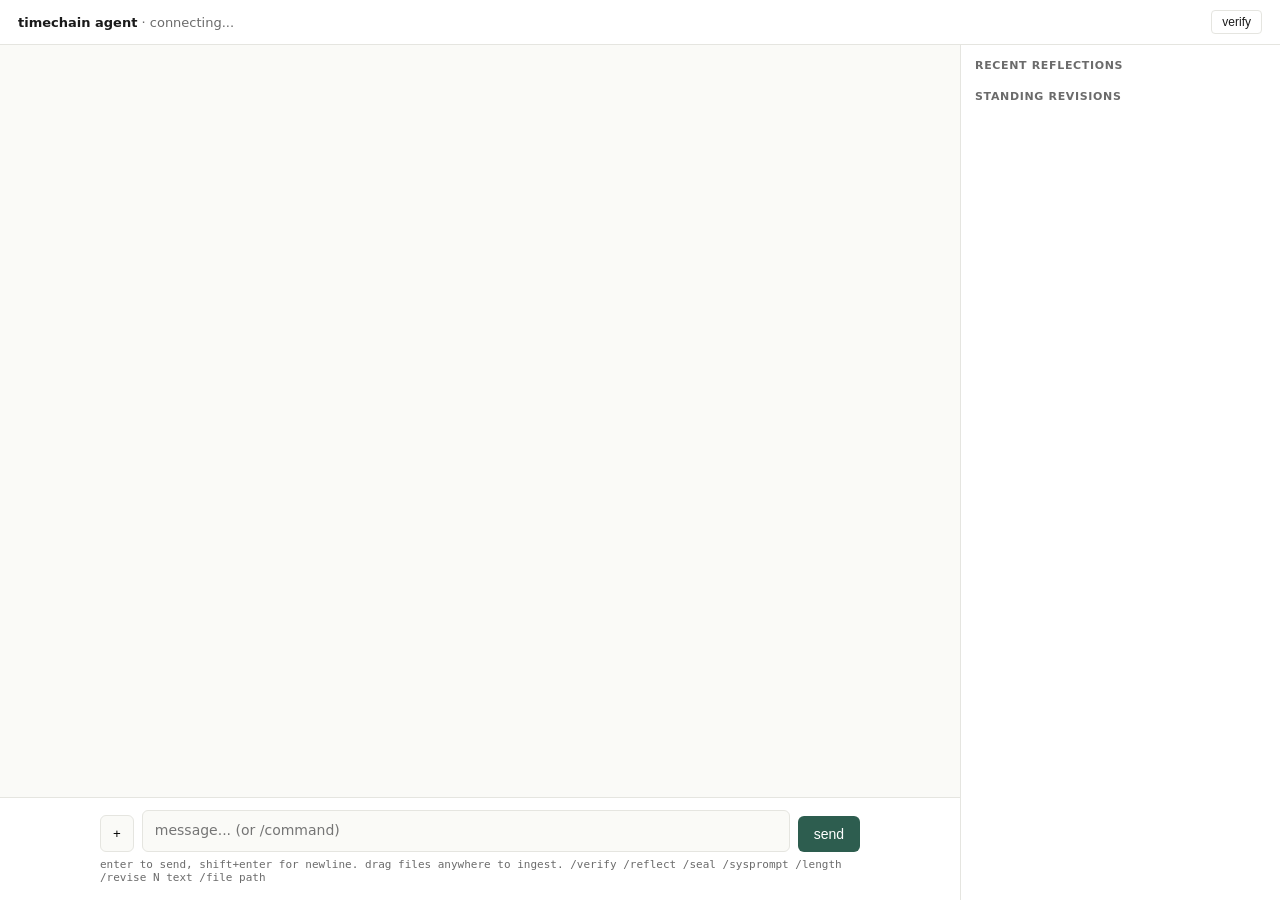
==== timechain_web/static/index.html @ ea34befc "Rename index.html to timechain_web/static/index.html" ====
<!DOCTYPE html>
<html lang="en">
<head>
  <meta charset="utf-8" />
  <meta name="viewport" content="width=device-width,initial-scale=1" />
  <title>Timechain Agent</title>
  <style>
    :root {
      --bg: #fafaf7;
      --panel: #ffffff;
      --ink: #1a1a1a;
      --muted: #6b6b6b;
      --line: #e5e5e0;
      --accent: #2d5d4f;
      --you: #f0ebe0;
      --agent: #ffffff;
      --warn: #b15a3a;
      --mono: ui-monospace, SFMono-Regular, Menlo, Consolas, monospace;
    }
    * { box-sizing: border-box; }
    body {
      margin: 0;
      font-family: -apple-system, BlinkMacSystemFont, "Segoe UI", system-ui, sans-serif;
      background: var(--bg);
      color: var(--ink);
      height: 100vh;
      display: grid;
      grid-template-columns: 1fr 320px;
      grid-template-rows: auto 1fr auto;
      grid-template-areas:
        "header header"
        "main   side"
        "input  side";
    }
    header {
      grid-area: header;
      padding: 10px 18px;
      border-bottom: 1px solid var(--line);
      background: var(--panel);
      display: flex;
      align-items: center;
      justify-content: space-between;
      font-size: 13px;
      color: var(--muted);
    }
    header strong { color: var(--ink); }
    header .meta { font-family: var(--mono); }
    header button {
      background: none; border: 1px solid var(--line);
      padding: 4px 10px; border-radius: 4px; cursor: pointer;
      color: var(--ink); font-size: 12px;
    }
    header button:hover { background: var(--bg); }

    main {
      grid-area: main;
      overflow-y: auto;
      padding: 20px 18px;
    }
    .turn {
      max-width: 760px;
      margin: 0 auto 14px;
      padding: 12px 16px;
      border-radius: 8px;
      line-height: 1.5;
      white-space: pre-wrap;
      word-wrap: break-word;
    }
    .turn.you { background: var(--you); }
    .turn.agent { background: var(--agent); border: 1px solid var(--line); }
    .turn.system {
      background: transparent;
      border: 1px dashed var(--line);
      color: var(--muted);
      font-family: var(--mono);
      font-size: 12px;
    }
    .turn.error {
      background: #fbecec; border: 1px solid #e0b0b0;
      color: #7a2a2a; font-family: var(--mono); font-size: 12px;
    }
    .turn .role {
      font-size: 11px; text-transform: uppercase; letter-spacing: 0.05em;
      color: var(--muted); margin-bottom: 4px;
    }
    .turn img.attach {
      max-width: 360px; max-height: 300px;
      border: 1px solid var(--line); border-radius: 4px;
      margin: 8px 0;
      display: block;
    }
    .turn .file-meta {
      font-family: var(--mono); font-size: 12px; color: var(--muted);
      margin-top: 4px;
    }

    .input-row {
      grid-area: input;
      padding: 12px 18px 16px;
      border-top: 1px solid var(--line);
      background: var(--panel);
    }
    .composer {
      max-width: 760px;
      margin: 0 auto;
      display: flex;
      gap: 8px;
      align-items: flex-end;
    }
    textarea {
      flex: 1;
      resize: none;
      min-height: 40px;
      max-height: 200px;
      padding: 10px 12px;
      border: 1px solid var(--line);
      border-radius: 6px;
      font-family: inherit;
      font-size: 14px;
      line-height: 1.4;
      background: var(--bg);
    }
    textarea:focus { outline: none; border-color: var(--accent); }
    button.send {
      padding: 10px 16px;
      border: none; border-radius: 6px;
      background: var(--accent); color: white;
      font-size: 14px; cursor: pointer;
    }
    button.send:disabled { opacity: 0.5; cursor: not-allowed; }
    button.attach {
      padding: 10px 12px;
      border: 1px solid var(--line);
      background: var(--bg);
      border-radius: 6px;
      cursor: pointer;
    }
    .hint {
      max-width: 760px; margin: 6px auto 0;
      font-size: 11px; color: var(--muted);
      font-family: var(--mono);
    }

    aside {
      grid-area: side;
      border-left: 1px solid var(--line);
      background: var(--panel);
      overflow-y: auto;
      padding: 14px;
      font-size: 13px;
    }
    aside h3 {
      margin: 0 0 8px; font-size: 11px;
      text-transform: uppercase; letter-spacing: 0.06em;
      color: var(--muted);
    }
    aside .item {
      border: 1px solid var(--line);
      border-radius: 4px;
      padding: 8px 10px;
      margin-bottom: 8px;
      cursor: default;
    }
    aside .item .idx {
      font-family: var(--mono); color: var(--muted); font-size: 11px;
    }
    aside .item .body { margin-top: 4px; line-height: 1.4; }
    aside .item.revision { border-left: 3px solid var(--warn); }
    aside .item.reflection { border-left: 3px solid var(--accent); }
    aside section { margin-bottom: 18px; }

    .typing-indicator {
      display: inline-flex;
      align-items: center;
      gap: 4px;
      padding: 4px 0;
    }
    .typing-indicator span {
      width: 7px;
      height: 7px;
      border-radius: 50%;
      background: var(--muted);
      opacity: 0.4;
      animation: typing-bounce 1.2s infinite ease-in-out;
    }
    .typing-indicator span:nth-child(2) { animation-delay: 0.15s; }
    .typing-indicator span:nth-child(3) { animation-delay: 0.30s; }
    @keyframes typing-bounce {
      0%, 60%, 100% { opacity: 0.4; transform: translateY(0); }
      30%           { opacity: 1.0; transform: translateY(-4px); }
    }

    .dragover {
      outline: 3px dashed var(--accent);
      outline-offset: -8px;
    }

    .takeover-banner {
      background: #fff3d6; border-bottom: 1px solid #e0c870;
      padding: 8px 16px; text-align: center; font-size: 13px;
    }
    .takeover-banner button {
      margin-left: 10px; padding: 4px 12px;
      background: var(--accent); color: white;
      border: none; border-radius: 4px; cursor: pointer;
    }
  </style>
</head>
<body>
  <header>
    <div><strong>timechain agent</strong> &middot; <span id="status">connecting...</span></div>
    <div>
      <span class="meta" id="chainmeta"></span>
      <button id="verifybtn" title="cryptographically verify the chain">verify</button>
    </div>
  </header>

  <main id="main">
    <!-- messages render here -->
  </main>

  <aside>
    <section id="reflections-section">
      <h3>recent reflections</h3>
      <div id="reflections"></div>
    </section>
    <section id="revisions-section">
      <h3>standing revisions</h3>
      <div id="revisions"></div>
    </section>
  </aside>

  <div class="input-row">
    <div class="composer">
      <button class="attach" id="attachbtn" title="attach a file">+</button>
      <input type="file" id="fileinput" style="display:none" />
      <textarea id="composer" placeholder="message... (or /command)" rows="1"></textarea>
      <button class="send" id="sendbtn">send</button>
    </div>
    <div class="hint">enter to send, shift+enter for newline. drag files anywhere to ingest. /verify /reflect /seal /sysprompt /length /revise N text /file path</div>
  </div>

<script>
// =========================================================================
// State
// =========================================================================
let SESSION = null;
let SENDING = false;
const main = document.getElementById('main');
const composer = document.getElementById('composer');
const sendbtn = document.getElementById('sendbtn');
const attachbtn = document.getElementById('attachbtn');
const fileinput = document.getElementById('fileinput');
const statusEl = document.getElementById('status');
const chainmetaEl = document.getElementById('chainmeta');
const verifybtn = document.getElementById('verifybtn');

// =========================================================================
// Session — claim on load, supports take-over from another tab
// =========================================================================
async function claimSession() {
  const r = await fetch('/api/session/claim', { method: 'POST' });
  const data = await r.json();
  SESSION = data.session_token;
  statusEl.textContent = 'connected';
}

// =========================================================================
// Rendering
// =========================================================================
function addTurn(role, text, opts={}) {
  const div = document.createElement('div');
  div.className = 'turn ' + role;
  if (opts.id) div.id = opts.id;
  if (role !== 'system' && role !== 'error') {
    const r = document.createElement('div');
    r.className = 'role';
    r.textContent = role === 'you' ? 'you' : 'agent';
    div.appendChild(r);
  }
  const body = document.createElement('div');
  body.className = 'body';
  body.textContent = text;
  div.appendChild(body);
  main.appendChild(div);
  main.scrollTop = main.scrollHeight;
  return body;  // so streaming can append
}

function addFileTurn(rec) {
  const div = document.createElement('div');
  div.className = 'turn you';
  const r = document.createElement('div');
  r.className = 'role'; r.textContent = 'you (uploaded)';
  div.appendChild(r);
  const c = rec.content;
  if (c.kind === 'image') {
    const img = document.createElement('img');
    img.className = 'attach';
    img.src = '/blobs/' + c.blob_sha256;
    img.alt = c.filename;
    div.appendChild(img);
  }
  const meta = document.createElement('div');
  meta.className = 'file-meta';
  meta.textContent = `${c.filename} — ${c.kind}, ${c.size_bytes.toLocaleString()} bytes, sha256 ${c.blob_sha256.slice(0,12)}…`;
  div.appendChild(meta);
  main.appendChild(div);
  main.scrollTop = main.scrollHeight;
}

function addSystemTurn(text) { return addTurn('system', text); }
function addErrorTurn(text)  { return addTurn('error', text); }

// =========================================================================
// Chain status + sidebar
// =========================================================================
async function refreshStatus() {
  try {
    const r = await fetch('/api/chain/status');
    const d = await r.json();
    chainmetaEl.textContent = `${d.length} records · ${d.pubkey.slice(0,12)}… · ${d.llm_provider}`;
  } catch (e) {
    chainmetaEl.textContent = 'status unavailable';
  }
}

async function refreshSidebar() {
  try {
    const r = await fetch('/api/chain/sidebar');
    const d = await r.json();
    const reflEl = document.getElementById('reflections');
    const revEl = document.getElementById('revisions');
    reflEl.innerHTML = ''; revEl.innerHTML = '';

    // Most recent first
    const refs = [...d.reflections].sort((a,b) => b.index - a.index).slice(0, 5);
    if (refs.length === 0) {
      reflEl.innerHTML = '<div style="color:var(--muted);font-size:12px">none yet</div>';
    }
    refs.forEach(r => {
      const item = document.createElement('div');
      item.className = 'item reflection';
      const idx = document.createElement('div');
      idx.className = 'idx';
      idx.textContent = `#${r.index} · ${formatRelative(r.timestamp)}`;
      const body = document.createElement('div');
      body.className = 'body';
      const text = (r.content.text || '').slice(0, 240);
      body.textContent = text + (r.content.text && r.content.text.length > 240 ? '…' : '');
      item.appendChild(idx); item.appendChild(body);
      reflEl.appendChild(item);
    });

    const revs = [...d.revisions].sort((a,b) => b.index - a.index).slice(0, 8);
    if (revs.length === 0) {
      revEl.innerHTML = '<div style="color:var(--muted);font-size:12px">none yet</div>';
    }
    revs.forEach(r => {
      const item = document.createElement('div');
      item.className = 'item revision';
      const idx = document.createElement('div');
      idx.className = 'idx';
      idx.textContent = `#${r.index} corrects #${r.content.revises_index} · ${formatRelative(r.timestamp)}`;
      const body = document.createElement('div');
      body.className = 'body';
      body.textContent = r.content.text || '';
      item.appendChild(idx); item.appendChild(body);
      revEl.appendChild(item);
    });
  } catch (e) {
    // Ignore — sidebar is best-effort.
  }
}

function formatRelative(timestamp_ms) {
  const s = Math.floor((Date.now() - timestamp_ms) / 1000);
  if (s < 60)    return 'just now';
  if (s < 3600)  return Math.floor(s/60) + 'm ago';
  if (s < 86400) return Math.floor(s/3600) + 'h ago';
  return Math.floor(s/86400) + 'd ago';
}

// =========================================================================
// Sending — slash commands vs. turns
// =========================================================================
function sessionHeaders(extra={}) {
  return { 'content-type': 'application/json', 'x-session-token': SESSION, ...extra };
}

async function send() {
  if (SENDING) return;
  const text = composer.value.trim();
  if (!text) return;
  composer.value = '';
  composer.style.height = 'auto';
  SENDING = true;
  sendbtn.disabled = true;

  try {
    if (text.startsWith('/')) {
      addTurn('you', text);
      await runCommand(text);
    } else {
      addTurn('you', text);
      await runTurn(text);
    }
  } finally {
    SENDING = false;
    sendbtn.disabled = false;
    refreshStatus();
    refreshSidebar();
  }
}

async function runCommand(cmd) {
  try {
    const r = await fetch('/api/command', {
      method: 'POST',
      headers: sessionHeaders(),
      body: JSON.stringify({ command: cmd }),
    });
    if (!r.ok) {
      const err = await r.json().catch(() => ({}));
      addErrorTurn(`command failed: ${err.detail?.message || err.detail || r.statusText}`);
      return;
    }
    const d = await r.json();
    renderCommandResult(d);
  } catch (e) {
    addErrorTurn(`command failed: ${e.message}`);
  }
}

function renderCommandResult(d) {
  if (d.kind === 'verify') {
    addSystemTurn(`verify: ${d.ok ? 'OK' : 'FAIL'} — ${d.message}`);
  } else if (d.kind === 'length') {
    addSystemTurn(`chain length: ${d.length} records`);
  } else if (d.kind === 'seal') {
    if (!d.batch) addSystemTurn('seal: no un-batched records');
    else addSystemTurn(`sealed batch ${d.batch.batch_id}: records ${d.batch.first_idx}–${d.batch.last_idx}, root ${d.batch.root_hash.slice(0,16)}…`);
  } else if (d.kind === 'sysprompt') {
    if (d.entries.length === 0) addSystemTurn('no system prompt records on chain yet');
    else {
      const lines = d.entries.map(e =>
        `  #${e.index}: ${(e.text || '').slice(0,120).replace(/\n/g,' ')}${e.text.length > 120 ? '…' : ''}`
      );
      addSystemTurn(`${d.entries.length} system prompt record(s):\n${lines.join('\n')}`);
    }
  } else if (d.kind === 'reflect') {
    if (d.result === 'not_enough_history') addSystemTurn('reflect: not enough history yet');
    else addSystemTurn(`reflection committed at #${d.record.index}:\n\n${d.record.content.text}`);
  } else if (d.kind === 'revise') {
    if (d.result === 'no_such_record') addErrorTurn(`no record at index ${d.target}`);
    else addSystemTurn(`revision at #${d.record.index} corrects #${d.target_index}`);
  } else if (d.kind === 'file') {
    addFileTurn(d.record);
  } else {
    addSystemTurn(JSON.stringify(d));
  }
}

async function runTurn(text) {
  // Use SSE for streaming. EventSource doesn't support custom headers, so
  // we pass the session token in the query string for this endpoint only.
  const url = `/api/turn/stream?input=${encodeURIComponent(text)}&session=${encodeURIComponent(SESSION)}`;
  const agentBody = addTurn('agent', '');

  // Show three-dot indicator immediately so the user sees feedback during
  // the latency before the first token arrives. The indicator lives inside
  // agentBody as a child node we can swap out, so we don't disturb the
  // turn div's structure (role label etc.) when the first token lands.
  const indicator = document.createElement('div');
  indicator.className = 'typing-indicator';
  indicator.innerHTML = '<span></span><span></span><span></span>';
  agentBody.appendChild(indicator);
  main.scrollTop = main.scrollHeight;

  let buffer = '';
  let firstTokenSeen = false;

  return new Promise((resolve) => {
    const es = new EventSource(url);
    es.addEventListener('observation', () => { /* could show "thinking" */ });
    es.addEventListener('token', (ev) => {
      try {
        const d = JSON.parse(ev.data);
        // Replace the indicator with the actual text on the first chunk.
        if (!firstTokenSeen) {
          agentBody.textContent = '';  // clears the indicator div
          firstTokenSeen = true;
        }
        buffer += d.text;
        agentBody.textContent = buffer;
        main.scrollTop = main.scrollHeight;
      } catch (e) {}
    });
    es.addEventListener('reflection', () => {
      addSystemTurn('[auto-reflection committed]');
    });
    es.addEventListener('error', (ev) => {
      // EventSource fires generic 'error' on stream end too; only surface
      // if we got a real error message.
      try {
        const d = JSON.parse(ev.data);
        if (d?.message) {
          if (!firstTokenSeen) agentBody.textContent = '';
          addErrorTurn(`stream error: ${d.message}`);
        }
      } catch (e) {}
    });
    es.addEventListener('done', () => {
      // If the stream finished without a single token (rare — empty response),
      // clean up the indicator so the user isn't left staring at dancing dots.
      if (!firstTokenSeen) agentBody.textContent = '(no response)';
      es.close();
      resolve();
    });
    // Safety: if the stream just closes, resolve anyway.
    es.onerror = () => {
      // Real network error — close and resolve so the UI unblocks.
      if (es.readyState === EventSource.CLOSED) {
        if (!firstTokenSeen) {
          agentBody.textContent = '';
          addErrorTurn('connection closed before any tokens received');
        }
        resolve();
      }
    };
  });
}

// =========================================================================
// File upload
// =========================================================================
async function uploadFile(file) {
  const fd = new FormData();
  fd.append('file', file);
  addSystemTurn(`uploading ${file.name}…`);
  try {
    const r = await fetch('/api/upload', {
      method: 'POST',
      headers: { 'x-session-token': SESSION },
      body: fd,
    });
    if (!r.ok) {
      const err = await r.json().catch(() => ({}));
      addErrorTurn(`upload failed: ${err.detail || r.statusText}`);
      return;
    }
    const d = await r.json();
    addFileTurn(d.record);
    refreshSidebar();
  } catch (e) {
    addErrorTurn(`upload failed: ${e.message}`);
  }
}

// =========================================================================
// Wiring
// =========================================================================
sendbtn.addEventListener('click', send);
composer.addEventListener('keydown', (e) => {
  if (e.key === 'Enter' && !e.shiftKey) {
    e.preventDefault(); send();
  }
});
composer.addEventListener('input', () => {
  composer.style.height = 'auto';
  composer.style.height = Math.min(200, composer.scrollHeight) + 'px';
});
attachbtn.addEventListener('click', () => fileinput.click());
fileinput.addEventListener('change', (e) => {
  if (e.target.files[0]) uploadFile(e.target.files[0]);
  e.target.value = '';
});
verifybtn.addEventListener('click', async () => {
  addTurn('you', '/verify');
  await runCommand('/verify');
});

// Drag-and-drop anywhere on the page
['dragenter', 'dragover'].forEach(ev =>
  document.addEventListener(ev, (e) => {
    e.preventDefault(); document.body.classList.add('dragover');
  })
);
['dragleave', 'drop'].forEach(ev =>
  document.addEventListener(ev, (e) => {
    e.preventDefault();
    if (ev === 'dragleave' && e.relatedTarget) return;
    document.body.classList.remove('dragover');
  })
);
document.addEventListener('drop', (e) => {
  e.preventDefault();
  document.body.classList.remove('dragover');
  if (e.dataTransfer?.files?.length) uploadFile(e.dataTransfer.files[0]);
});

// =========================================================================
// Boot
// =========================================================================
(async () => {
  await claimSession();
  await refreshStatus();
  await refreshSidebar();
  // Periodic sidebar refresh (cheap; reflections/revisions don't change often)
  setInterval(refreshSidebar, 30_000);
})();
</script>
</body>
</html>
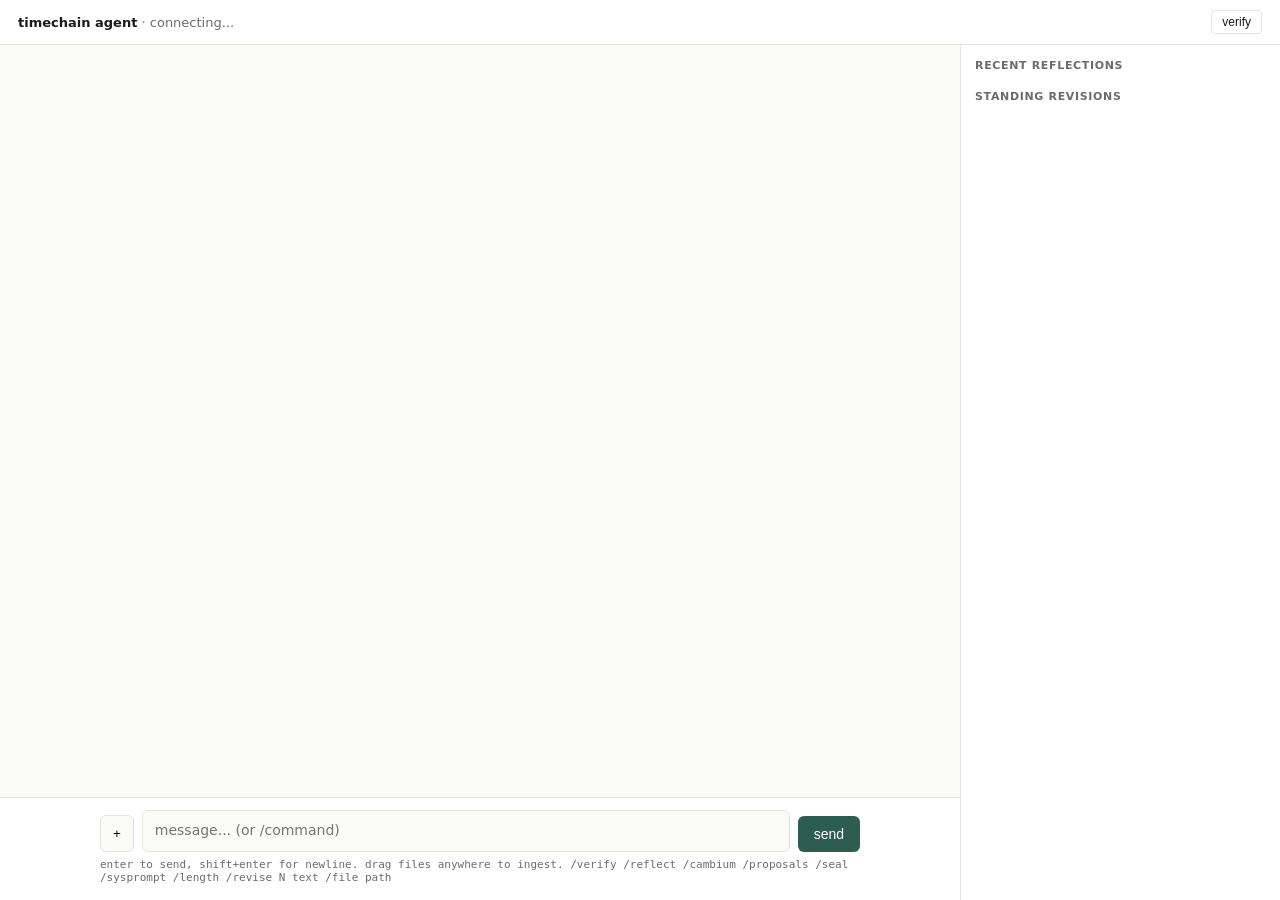
==== commit b5e31c19: "Version: 1.2" ====
--- a/timechain_web/static/index.html
+++ b/timechain_web/static/index.html
@@ -57,6 +57,15 @@
       overflow-y: auto;
       padding: 20px 18px;
     }
+    .load-earlier {
+      display: block;
+      margin: 0 auto 16px;
+      background: none; border: 1px solid var(--line);
+      padding: 6px 14px; border-radius: 4px; cursor: pointer;
+      color: var(--muted); font-size: 12px;
+    }
+    .load-earlier:hover { background: var(--bg); color: var(--ink); }
+    .load-earlier:disabled { opacity: 0.5; cursor: default; }
     .turn {
       max-width: 760px;
       margin: 0 auto 14px;
@@ -237,7 +246,7 @@
       <textarea id="composer" placeholder="message... (or /command)" rows="1"></textarea>
       <button class="send" id="sendbtn">send</button>
     </div>
-    <div class="hint">enter to send, shift+enter for newline. drag files anywhere to ingest. /verify /reflect /seal /sysprompt /length /revise N text /file path</div>
+    <div class="hint">enter to send, shift+enter for newline. drag files anywhere to ingest. /verify /reflect /cambium /proposals /seal /sysprompt /length /revise N text /file path</div>
   </div>
 
 <script>
@@ -268,6 +277,19 @@
 // =========================================================================
 // Rendering
 // =========================================================================
+// Where a freshly-built turn node goes. Default is "append to the
+// bottom and scroll down" (live conversation). History loading passes
+// {anchor: node} to insert *before* an existing node instead, and skips
+// the scroll so the user's reading position is preserved.
+function placeTurn(div, opts) {
+  if (opts.anchor) {
+    main.insertBefore(div, opts.anchor);
+  } else {
+    main.appendChild(div);
+    main.scrollTop = main.scrollHeight;
+  }
+}
+
 function addTurn(role, text, opts={}) {
   const div = document.createElement('div');
   div.className = 'turn ' + role;
@@ -282,12 +304,11 @@
   body.className = 'body';
   body.textContent = text;
   div.appendChild(body);
-  main.appendChild(div);
-  main.scrollTop = main.scrollHeight;
+  placeTurn(div, opts);
   return body;  // so streaming can append
 }
 
-function addFileTurn(rec) {
+function addFileTurn(rec, opts={}) {
   const div = document.createElement('div');
   div.className = 'turn you';
   const r = document.createElement('div');
@@ -305,12 +326,149 @@
   meta.className = 'file-meta';
   meta.textContent = `${c.filename} — ${c.kind}, ${c.size_bytes.toLocaleString()} bytes, sha256 ${c.blob_sha256.slice(0,12)}…`;
   div.appendChild(meta);
-  main.appendChild(div);
-  main.scrollTop = main.scrollHeight;
+  placeTurn(div, opts);
 }
 
 function addSystemTurn(text) { return addTurn('system', text); }
 function addErrorTurn(text)  { return addTurn('error', text); }
+
+// =========================================================================
+// History — load the persisted chain into the chat view on boot, with a
+// "load earlier" button for paging further back. Uses the append-only,
+// stable-index pagination from GET /api/chain/records.
+// =========================================================================
+
+// Render one persisted chain record into the chat view. `opts` is passed
+// through to the turn renderers (notably {anchor} for prepending). Record
+// types map to roles the same way live turns do:
+//   observation (user said it)      -> "you"
+//   response    (agent said it)     -> "agent"
+//   file        (ingested upload)   -> file turn
+// Everything else (genesis, system_prompt, reflection, revision,
+// proposal*) is chain bookkeeping, not conversation. We show those as a
+// compact system note so the timeline is honest about what's on the
+// chain, rather than silently dropping them.
+function renderHistoryRecord(rec, opts={}) {
+  const c = rec.content || {};
+  switch (rec.type) {
+    case 'observation':
+      addTurn('you', c.text ?? '', opts);
+      break;
+    case 'response':
+      addTurn('agent', c.text ?? '', opts);
+      break;
+    case 'file':
+      // addFileTurn expects the raw record (reads rec.content itself).
+      addFileTurn(rec, opts);
+      break;
+    case 'genesis':
+      addTurn('system', 'genesis — founding commitments sealed', opts);
+      break;
+    case 'system_prompt':
+      addTurn('system', 'system prompt updated', opts);
+      break;
+    case 'reflection':
+      addTurn('system', 'reflection written to chain', opts);
+      break;
+    case 'revision':
+      addTurn('system', 'revision: ' + (c.text ?? c.correction ?? ''), opts);
+      break;
+    default:
+      addTurn('system', rec.type + ' record #' + rec.index, opts);
+  }
+}
+
+// Lowest record index currently shown, and whether older pages exist.
+let historyOldestIndex = null;
+let historyHasMore = false;
+let historyLoading = false;
+
+// The "load earlier" button lives at the very top of <main>, above all
+// turns. We keep a single instance and move/remove it as needed.
+let loadEarlierBtn = null;
+
+function ensureLoadEarlierButton() {
+  if (!historyHasMore) {
+    if (loadEarlierBtn) { loadEarlierBtn.remove(); loadEarlierBtn = null; }
+    return;
+  }
+  if (!loadEarlierBtn) {
+    loadEarlierBtn = document.createElement('button');
+    loadEarlierBtn.id = 'load-earlier';
+    loadEarlierBtn.className = 'load-earlier';
+    loadEarlierBtn.textContent = 'load earlier messages';
+    loadEarlierBtn.addEventListener('click', () => loadHistory({ older: true }));
+  }
+  // Always keep it as the first child of <main>.
+  if (main.firstChild !== loadEarlierBtn) {
+    main.insertBefore(loadEarlierBtn, main.firstChild);
+  }
+}
+
+// Fetch one page and render it. With {older:true} we page backward from
+// historyOldestIndex and PREPEND (preserving scroll position); otherwise
+// it's the initial newest page, appended in order.
+async function loadHistory({ older = false } = {}) {
+  if (historyLoading) return;
+  if (older && !historyHasMore) return;
+  historyLoading = true;
+  if (loadEarlierBtn) { loadEarlierBtn.disabled = true; loadEarlierBtn.textContent = 'loading…'; }
+
+  try {
+    const params = new URLSearchParams({ limit: '50' });
+    if (older && historyOldestIndex !== null) {
+      params.set('before', String(historyOldestIndex));
+    }
+    const r = await fetch('/api/chain/records?' + params.toString());
+    const d = await r.json();
+    const recs = d.records || [];  // newest-first from the server
+
+    if (older) {
+      // Anchor below the button so prepended turns land above existing
+      // messages but below the button itself. Render oldest-last so the
+      // visual order ends up ascending. Because each insert goes just
+      // before `anchor`, iterating newest->oldest yields correct order.
+      const anchor = loadEarlierBtn ? loadEarlierBtn.nextSibling : main.firstChild;
+      const prevHeight = main.scrollHeight;
+      const prevTop = main.scrollTop;
+      for (const rec of recs) {
+        renderHistoryRecord(rec, { anchor });
+      }
+      // Keep the viewport pinned to what the user was reading: grow from
+      // the top, so add the height delta to scrollTop.
+      main.scrollTop = prevTop + (main.scrollHeight - prevHeight);
+    } else {
+      // Initial load: render ascending (oldest at top) and scroll to
+      // bottom so the newest message is visible, like a fresh session.
+      for (const rec of recs.slice().reverse()) {
+        renderHistoryRecord(rec);
+      }
+      main.scrollTop = main.scrollHeight;
+    }
+
+    if (d.oldest_index !== null && d.oldest_index !== undefined) {
+      historyOldestIndex = d.oldest_index;
+    }
+    historyHasMore = !!d.has_more;
+  } catch (e) {
+    addErrorTurn('could not load history: ' + e);
+  } finally {
+    historyLoading = false;
+    if (loadEarlierBtn) { loadEarlierBtn.disabled = false; loadEarlierBtn.textContent = 'load earlier messages'; }
+    ensureLoadEarlierButton();
+  }
+}
+
+// Shown after a response that hit the model's max_tokens ceiling. The
+// answer above it is cut off mid-thought; this tells the user so that
+// typing "continue" is an informed action rather than a guess.
+function showTruncationNotice() {
+  addSystemTurn(
+    'response cut off at the model\u2019s max_tokens limit \u2014 ' +
+    'type "continue" to have the agent pick up where it left off, ' +
+    'or raise LLM_MAX_TOKENS in run.py for longer responses.'
+  );
+}
 
 // =========================================================================
 // Chain status + sidebar
@@ -451,6 +609,29 @@
   } else if (d.kind === 'reflect') {
     if (d.result === 'not_enough_history') addSystemTurn('reflect: not enough history yet');
     else addSystemTurn(`reflection committed at #${d.record.index}:\n\n${d.record.content.text}`);
+  } else if (d.kind === 'cambium') {
+    const lines = [];
+    (d.proposals || []).forEach(p =>
+      lines.push(`  new proposal #${p.index} [${p.proposal_kind}] ${p.title}`));
+    (d.recurrences || []).forEach(r =>
+      lines.push(`  recurrence: proposal #${r.recurs_proposal_index} seen again`));
+    (d.escalations || []).forEach(e =>
+      lines.push(`  ** ESCALATED ** proposal #${e.marks_proposal_index} recurred ${e.recurrence_count}x — flagged for review`));
+    if (lines.length === 0) {
+      addSystemTurn('cambium: no recurring patterns crossed a threshold');
+    } else {
+      addSystemTurn(`cambium scan:\n${lines.join('\n')}`);
+    }
+  } else if (d.kind === 'proposals') {
+    if (d.entries.length === 0) addSystemTurn('no proposal records on chain yet');
+    else {
+      const lines = d.entries.map(e => {
+        const flag = e.escalated ? ' ** ESCALATED **' : '';
+        const rc = e.recurrence_count > 1 ? ` x${e.recurrence_count}` : '';
+        return `  #${e.index} [${e.proposal_kind}] (${e.status}${rc})${flag} ${e.title}`;
+      });
+      addSystemTurn(`${d.entries.length} proposal record(s) (escalated first):\n${lines.join('\n')}`);
+    }
   } else if (d.kind === 'revise') {
     if (d.result === 'no_such_record') addErrorTurn(`no record at index ${d.target}`);
     else addSystemTurn(`revision at #${d.record.index} corrects #${d.target_index}`);
@@ -499,6 +680,21 @@
     es.addEventListener('reflection', () => {
       addSystemTurn('[auto-reflection committed]');
     });
+    es.addEventListener('cambium', (ev) => {
+      try {
+        const d = JSON.parse(ev.data);
+        const lines = [];
+        (d.proposals || []).forEach(p =>
+          lines.push(`  new proposal #${p.index} [${p.proposal_kind}] ${p.title}`));
+        (d.recurrences || []).forEach(r =>
+          lines.push(`  recurrence: proposal #${r.recurs_proposal_index} seen again`));
+        (d.escalations || []).forEach(e =>
+          lines.push(`  ** ESCALATED ** proposal #${e.marks_proposal_index} recurred ${e.recurrence_count}x`));
+        if (lines.length > 0) {
+          addSystemTurn(`[auto-cambium scan:]\n${lines.join('\n')}`);
+        }
+      } catch (e) {}
+    });
     es.addEventListener('error', (ev) => {
       // EventSource fires generic 'error' on stream end too; only surface
       // if we got a real error message.
@@ -510,10 +706,17 @@
         }
       } catch (e) {}
     });
-    es.addEventListener('done', () => {
+    es.addEventListener('done', (ev) => {
       // If the stream finished without a single token (rare — empty response),
       // clean up the indicator so the user isn't left staring at dancing dots.
       if (!firstTokenSeen) agentBody.textContent = '(no response)';
+      // If the model hit its max_tokens ceiling, the answer just shown is
+      // cut off mid-thought. Surface a marker so the user knows to ask the
+      // agent to continue.
+      try {
+        const d = JSON.parse(ev.data);
+        if (d && d.truncated) showTruncationNotice();
+      } catch (e) {}
       es.close();
       resolve();
     });
@@ -606,6 +809,7 @@
   await claimSession();
   await refreshStatus();
   await refreshSidebar();
+  await loadHistory();  // replay persisted chain into the chat view
   // Periodic sidebar refresh (cheap; reflections/revisions don't change often)
   setInterval(refreshSidebar, 30_000);
 })();
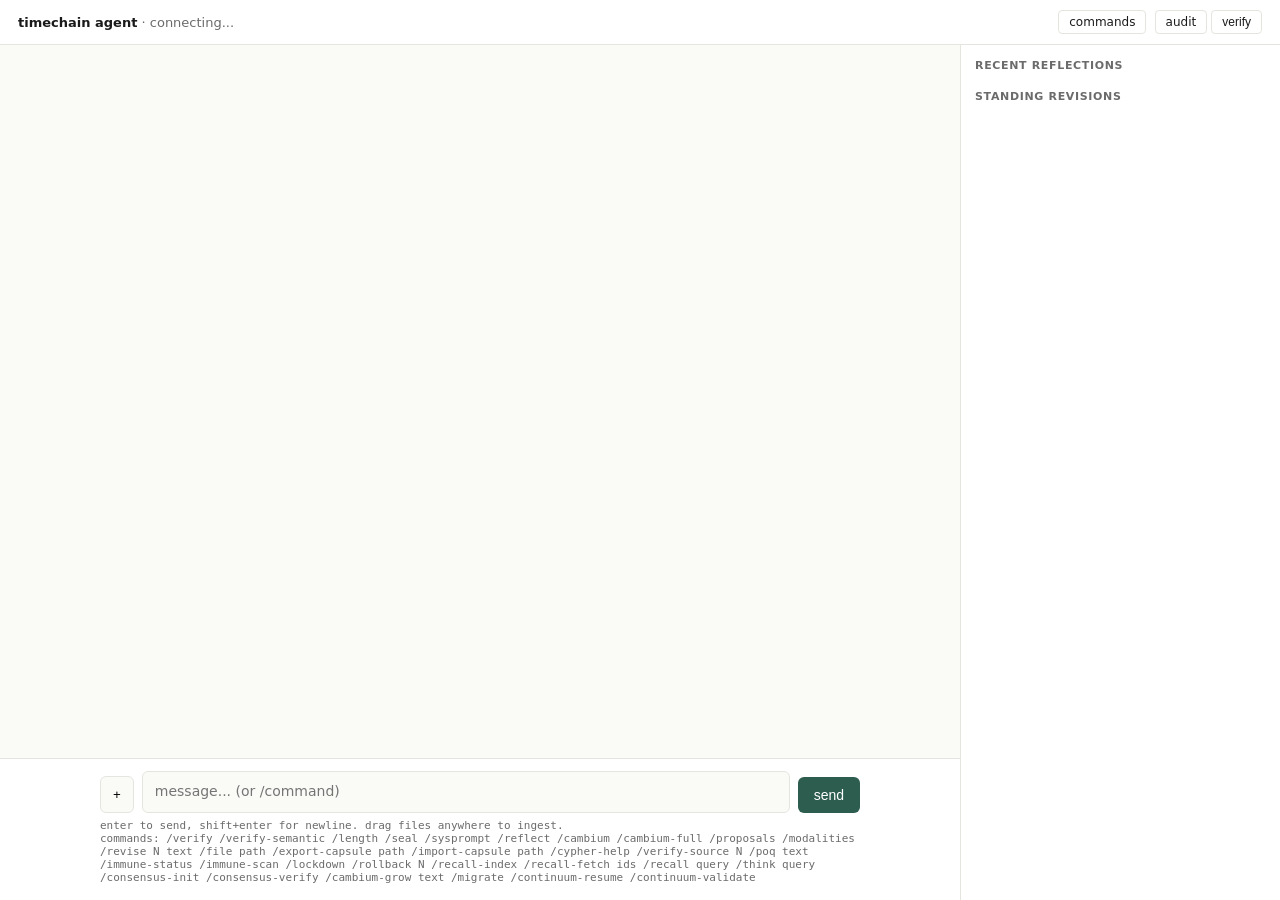
==== commit 2c836f10: "Version: 1.3" ====
--- a/timechain_web/static/index.html
+++ b/timechain_web/static/index.html
@@ -51,10 +51,20 @@
       color: var(--ink); font-size: 12px;
     }
     header button:hover { background: var(--bg); }
+    header .navlink {
+      border: 1px solid var(--line); padding: 4px 10px; border-radius: 4px;
+      color: var(--ink); font-size: 12px; text-decoration: none; margin-left: 4px;
+    }
+    header .navlink:hover { background: var(--bg); }
 
     main {
       grid-area: main;
       overflow-y: auto;
+      /* A grid item defaults to min-height:auto, which lets it grow to fit its
+         content instead of being constrained to the 1fr track — so overflow-y
+         never engages and the page (not `main`) scrolls erratically. min-height:0
+         constrains it to the track so `main` is a real internal scroll container. */
+      min-height: 0;
       padding: 20px 18px;
     }
     .load-earlier {
@@ -155,6 +165,7 @@
       border-left: 1px solid var(--line);
       background: var(--panel);
       overflow-y: auto;
+      min-height: 0;   /* same grid scroll-container fix as `main` */
       padding: 14px;
       font-size: 13px;
     }
@@ -220,6 +231,8 @@
     <div><strong>timechain agent</strong> &middot; <span id="status">connecting...</span></div>
     <div>
       <span class="meta" id="chainmeta"></span>
+      <a href="/commands" class="navlink">commands</a>
+      <a href="/audit" class="navlink">audit</a>
       <button id="verifybtn" title="cryptographically verify the chain">verify</button>
     </div>
   </header>
@@ -246,7 +259,7 @@
       <textarea id="composer" placeholder="message... (or /command)" rows="1"></textarea>
       <button class="send" id="sendbtn">send</button>
     </div>
-    <div class="hint">enter to send, shift+enter for newline. drag files anywhere to ingest. /verify /reflect /cambium /proposals /seal /sysprompt /length /revise N text /file path</div>
+    <div class="hint">enter to send, shift+enter for newline. drag files anywhere to ingest.<br>commands: /verify /verify-semantic /length /seal /sysprompt /reflect /cambium /cambium-full /proposals /modalities /revise N text /file path /export-capsule path /import-capsule path /cypher-help /verify-source N /poq text /immune-status /immune-scan /lockdown /rollback N /recall-index /recall-fetch ids /recall query /think query /consensus-init /consensus-verify /cambium-grow text /migrate /continuum-resume /continuum-validate</div>
   </div>
 
 <script>
@@ -256,6 +269,30 @@
 let SESSION = null;
 let SENDING = false;
 const main = document.getElementById('main');
+
+// Keep the newest content in view until the user deliberately scrolls away.
+// Token events can arrive faster than deferred scroll events, so wheel/touch
+// input flips follow mode off immediately. It resumes when the user reaches
+// the bottom again, or when a new outbound message explicitly jumps there.
+let AUTO_FOLLOW = true;
+let LAST_MAIN_SCROLL_TOP = 0;
+
+function atBottom(threshold = 24) {
+  return main.scrollHeight - main.scrollTop - main.clientHeight <= threshold;
+}
+function keepScroll(update) {
+  const shouldFollow = AUTO_FOLLOW && atBottom(80);
+  update();
+  if (shouldFollow) {
+    main.scrollTop = main.scrollHeight;
+    LAST_MAIN_SCROLL_TOP = main.scrollTop;
+  }
+}
+function scrollToBottom() {
+  AUTO_FOLLOW = true;
+  main.scrollTop = main.scrollHeight;
+  LAST_MAIN_SCROLL_TOP = main.scrollTop;
+}
 const composer = document.getElementById('composer');
 const sendbtn = document.getElementById('sendbtn');
 const attachbtn = document.getElementById('attachbtn');
@@ -285,8 +322,7 @@
   if (opts.anchor) {
     main.insertBefore(div, opts.anchor);
   } else {
-    main.appendChild(div);
-    main.scrollTop = main.scrollHeight;
+    keepScroll(() => main.appendChild(div));
   }
 }
 
@@ -437,6 +473,7 @@
       // Keep the viewport pinned to what the user was reading: grow from
       // the top, so add the height delta to scrollTop.
       main.scrollTop = prevTop + (main.scrollHeight - prevHeight);
+      LAST_MAIN_SCROLL_TOP = main.scrollTop;
     } else {
       // Initial load: render ascending (oldest at top) and scroll to
       // bottom so the newest message is visible, like a fresh session.
@@ -444,6 +481,7 @@
         renderHistoryRecord(rec);
       }
       main.scrollTop = main.scrollHeight;
+      LAST_MAIN_SCROLL_TOP = main.scrollTop;
     }
 
     if (d.oldest_index !== null && d.oldest_index !== undefined) {
@@ -558,9 +596,15 @@
   try {
     if (text.startsWith('/')) {
       addTurn('you', text);
-      await runCommand(text);
+      scrollToBottom();
+      if (text.trim() === '/migrate') {
+        await runMigrateStream();   // long backfill — stream progress, not a single blocking call
+      } else {
+        await runCommand(text);
+      }
     } else {
       addTurn('you', text);
+      scrollToBottom();
       await runTurn(text);
     }
   } finally {
@@ -637,6 +681,8 @@
     else addSystemTurn(`revision at #${d.record.index} corrects #${d.target_index}`);
   } else if (d.kind === 'file') {
     addFileTurn(d.record);
+  } else if (d.kind === 'cypher') {
+    addSystemTurn(`${d.command}\n${d.output}`);
   } else {
     addSystemTurn(JSON.stringify(d));
   }
@@ -655,8 +701,7 @@
   const indicator = document.createElement('div');
   indicator.className = 'typing-indicator';
   indicator.innerHTML = '<span></span><span></span><span></span>';
-  agentBody.appendChild(indicator);
-  main.scrollTop = main.scrollHeight;
+  keepScroll(() => agentBody.appendChild(indicator));
 
   let buffer = '';
   let firstTokenSeen = false;
@@ -667,14 +712,15 @@
     es.addEventListener('token', (ev) => {
       try {
         const d = JSON.parse(ev.data);
-        // Replace the indicator with the actual text on the first chunk.
-        if (!firstTokenSeen) {
-          agentBody.textContent = '';  // clears the indicator div
-          firstTokenSeen = true;
-        }
-        buffer += d.text;
-        agentBody.textContent = buffer;
-        main.scrollTop = main.scrollHeight;
+        keepScroll(() => {
+          // Replace the indicator with the actual text on the first chunk.
+          if (!firstTokenSeen) {
+            agentBody.textContent = '';  // clears the indicator div
+            firstTokenSeen = true;
+          }
+          buffer += d.text;
+          agentBody.textContent = buffer;
+        });
       } catch (e) {}
     });
     es.addEventListener('reflection', () => {
@@ -734,6 +780,43 @@
   });
 }
 
+async function runMigrateStream() {
+  // Re-embed every record (historic-chain backfill) with live progress, so a
+  // long migration is visibly moving rather than looking frozen. Mirrors
+  // runTurn's SSE pattern; updates a single system line as progress arrives.
+  const url = `/api/migrate/stream?session=${encodeURIComponent(SESSION)}`;
+  const body = addSystemTurn('migrate: starting…');
+  return new Promise((resolve) => {
+    const es = new EventSource(url);
+    es.addEventListener('start', (ev) => {
+      keepScroll(() => {
+        try { const d = JSON.parse(ev.data);
+          body.textContent = `migrate: re-embedding ${d.total} record(s) into the index…`;
+        } catch (e) {}
+      });
+    });
+    es.addEventListener('progress', (ev) => {
+      keepScroll(() => {
+        try { const d = JSON.parse(ev.data);
+          body.textContent = `migrate: ${d.done}/${d.total} re-embedded…`;
+        } catch (e) {}
+      });
+    });
+    es.addEventListener('done', (ev) => {
+      try { const d = JSON.parse(ev.data);
+        body.textContent = `migrate: done — reindexed ${d.reindexed}/${d.total}`
+          + (d.failed ? ` (${d.failed} failed)` : '')
+          + '  (off-chain backfill — signed records untouched)';
+      } catch (e) {}
+      es.close();
+      resolve();
+    });
+    es.onerror = () => {
+      if (es.readyState === EventSource.CLOSED) { es.close(); resolve(); }
+    };
+  });
+}
+
 // =========================================================================
 // File upload
 // =========================================================================
@@ -781,6 +864,26 @@
 verifybtn.addEventListener('click', async () => {
   addTurn('you', '/verify');
   await runCommand('/verify');
+});
+
+main.addEventListener('scroll', () => {
+  const currentTop = main.scrollTop;
+  if (currentTop < LAST_MAIN_SCROLL_TOP) {
+    AUTO_FOLLOW = false;
+  } else if (atBottom()) {
+    AUTO_FOLLOW = true;
+  }
+  LAST_MAIN_SCROLL_TOP = currentTop;
+});
+main.addEventListener('wheel', (e) => {
+  if (e.deltaY < 0) AUTO_FOLLOW = false;
+}, { passive: true });
+main.addEventListener('touchmove', () => {
+  AUTO_FOLLOW = false;
+}, { passive: true });
+document.addEventListener('keydown', (e) => {
+  if (e.target === composer) return;
+  if (['ArrowUp', 'PageUp', 'Home'].includes(e.key)) AUTO_FOLLOW = false;
 });
 
 // Drag-and-drop anywhere on the page
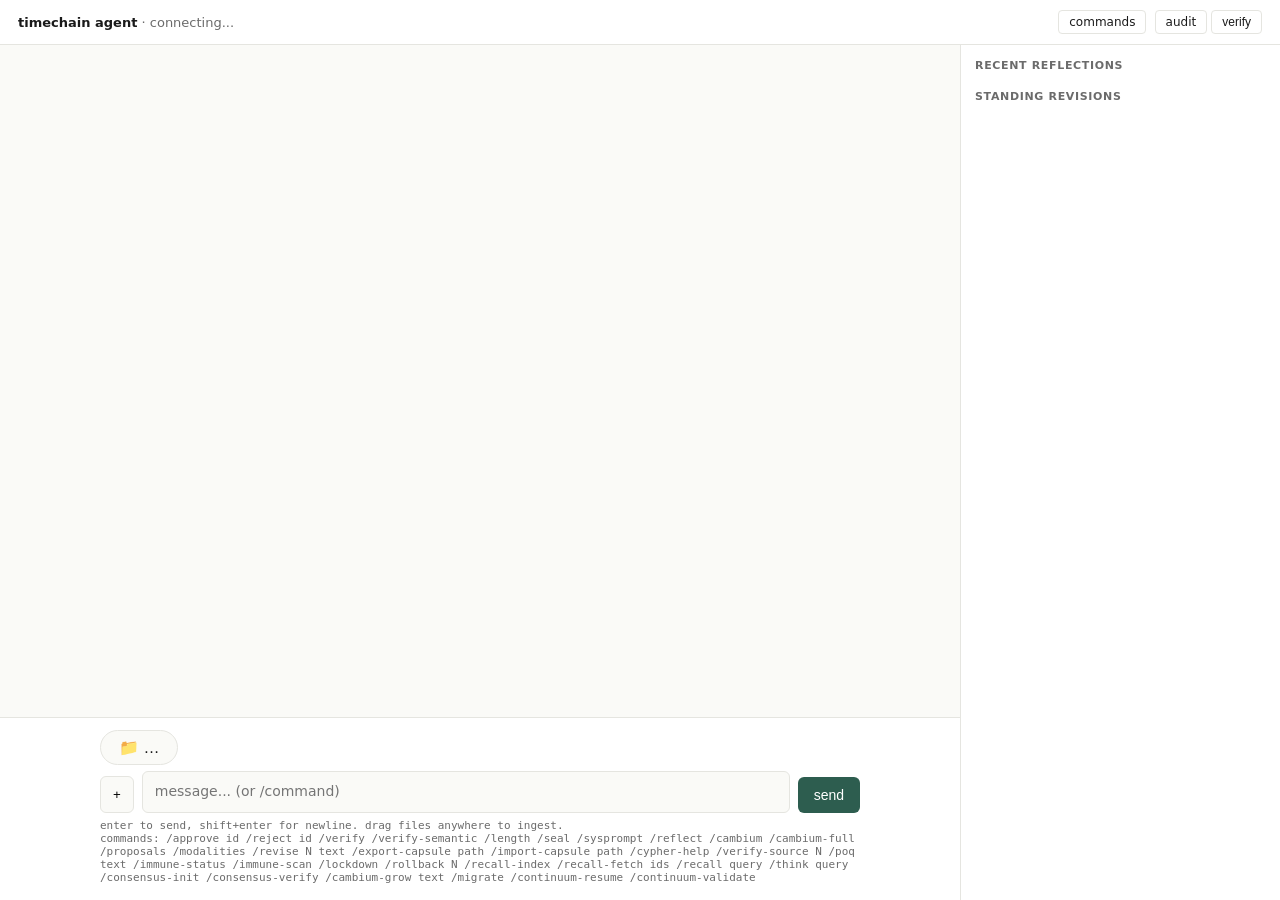
==== commit 979bdb0b: "Version: 1.4" ====
--- a/timechain_web/static/index.html
+++ b/timechain_web/static/index.html
@@ -126,6 +126,78 @@
       gap: 8px;
       align-items: flex-end;
     }
+    .ws-row {
+      max-width: 760px;
+      margin: 0 auto 6px;
+      display: flex;
+      gap: 8px;
+      align-items: center;
+      font-size: 12px;
+    }
+    .ws-chip {
+      padding: 7px 18px;
+      border: 1px solid var(--line);
+      border-radius: 18px;
+      background: var(--bg);
+      color: var(--fg);
+      font-size: 16px;
+      cursor: pointer;
+      max-width: 460px;
+      overflow: hidden;
+      text-overflow: ellipsis;
+      white-space: nowrap;
+    }
+    .ws-chip:hover { border-color: var(--accent); }
+    .ws-editor { display: flex; gap: 6px; align-items: center; flex: 1; }
+    .ws-editor input {
+      flex: 1;
+      padding: 6px 10px;
+      border: 1px solid var(--line);
+      border-radius: 6px;
+      background: var(--bg);
+      font-size: 14px;
+      font-family: inherit;
+    }
+    .ws-editor button {
+      padding: 6px 14px;
+      border: 1px solid var(--line);
+      border-radius: 6px;
+      background: var(--panel);
+      cursor: pointer;
+      font-size: 14px;
+    }
+    .ws-error { color: #c0392b; }
+    .pending-banner {
+      max-width: 760px;
+      margin: 0 auto 6px;
+      padding: 6px 10px;
+      border: 1px solid #d4a017;
+      border-radius: 6px;
+      background: rgba(212, 160, 23, 0.08);
+      font-size: 12px;
+      display: flex;
+      flex-direction: column;
+      gap: 4px;
+    }
+    .pending-banner .op-line {
+      display: flex;
+      gap: 8px;
+      align-items: center;
+    }
+    .pending-banner .op-desc {
+      flex: 1;
+      overflow: hidden;
+      text-overflow: ellipsis;
+      white-space: nowrap;
+    }
+    .pending-banner button {
+      padding: 2px 10px;
+      border: 1px solid var(--line);
+      border-radius: 6px;
+      background: var(--panel);
+      cursor: pointer;
+      font-size: 12px;
+    }
     textarea {
       flex: 1;
       resize: none;
@@ -160,6 +232,14 @@
       font-family: var(--mono);
     }
 
+    .task-route {
+      max-width: 760px; margin: 0 auto 4px;
+      font-size: 12px; color: var(--muted);
+      font-family: var(--mono);
+    }
+    .task-route input { vertical-align: middle; }
+    .task-route #taskroutename { color: var(--ink); }
+
     aside {
       grid-area: side;
       border-left: 1px solid var(--line);
@@ -205,6 +285,23 @@
     }
     .typing-indicator span:nth-child(2) { animation-delay: 0.15s; }
     .typing-indicator span:nth-child(3) { animation-delay: 0.30s; }
+    /* Turn-progress line under the live agent bubble: stays visible for
+       the WHOLE turn — including tool-call pauses when no tokens stream —
+       so the user can tell "still working" from "stalled". */
+    .turn-status {
+      /* tuck into the bubble's 14px bottom margin: 4px below the bubble,
+         normal spacing before whatever follows */
+      max-width: 760px; margin: -10px auto 14px; padding-left: 14px;
+      font-size: 12px; color: var(--muted);
+      font-family: var(--mono);
+    }
+    .turn-status .glyph {
+      display: inline-block;
+      color: var(--accent);
+      animation: turn-spin 1.6s linear infinite;
+    }
+    @keyframes turn-spin { to { transform: rotate(360deg); } }
+
     @keyframes typing-bounce {
       0%, 60%, 100% { opacity: 0.4; transform: translateY(0); }
       30%           { opacity: 1.0; transform: translateY(-4px); }
@@ -253,13 +350,30 @@
   </aside>
 
   <div class="input-row">
+    <div class="pending-banner" id="pendingbanner" style="display:none"></div>
+    <div class="ws-row">
+      <button class="ws-chip" id="wschip" title="working directory">&#128193; …</button>
+      <span class="ws-editor" id="wseditor" style="display:none">
+        <input id="wsinput" list="wssuggest" placeholder="/path/to/repo" />
+        <datalist id="wssuggest"></datalist>
+        <button id="wsset">set</button>
+        <button id="wscancel">cancel</button>
+        <span id="wserror" class="ws-error"></span>
+      </span>
+    </div>
+    <div id="taskroute" class="task-route" style="display:none">
+      <label title="Uploads go to the artifacts chain by default; tick to seal this upload into the active task's chain instead.">
+        <input type="checkbox" id="taskroutecb">
+        ingest uploads into task <span id="taskroutename"></span>
+      </label>
+    </div>
     <div class="composer">
       <button class="attach" id="attachbtn" title="attach a file">+</button>
       <input type="file" id="fileinput" style="display:none" />
       <textarea id="composer" placeholder="message... (or /command)" rows="1"></textarea>
       <button class="send" id="sendbtn">send</button>
     </div>
-    <div class="hint">enter to send, shift+enter for newline. drag files anywhere to ingest.<br>commands: /verify /verify-semantic /length /seal /sysprompt /reflect /cambium /cambium-full /proposals /modalities /revise N text /file path /export-capsule path /import-capsule path /cypher-help /verify-source N /poq text /immune-status /immune-scan /lockdown /rollback N /recall-index /recall-fetch ids /recall query /think query /consensus-init /consensus-verify /cambium-grow text /migrate /continuum-resume /continuum-validate</div>
+    <div class="hint">enter to send, shift+enter for newline. drag files anywhere to ingest.<br>commands: /approve id /reject id /verify /verify-semantic /length /seal /sysprompt /reflect /cambium /cambium-full /proposals /modalities /revise N text /export-capsule path /import-capsule path /cypher-help /verify-source N /poq text /immune-status /immune-scan /lockdown /rollback N /recall-index /recall-fetch ids /recall query /think query /consensus-init /consensus-verify /cambium-grow text /migrate /continuum-resume /continuum-validate</div>
   </div>
 
 <script>
@@ -308,6 +422,10 @@
   const r = await fetch('/api/session/claim', { method: 'POST' });
   const data = await r.json();
   SESSION = data.session_token;
+  // Share the token with sibling pages (the /audit dashboard) via
+  // localStorage — they must NOT claim their own session, or they would
+  // bump this tab off the single-session lock.
+  try { localStorage.setItem('tc_session', SESSION); } catch (e) {}
   statusEl.textContent = 'connected';
 }
 
@@ -351,22 +469,54 @@
   r.className = 'role'; r.textContent = 'you (uploaded)';
   div.appendChild(r);
   const c = rec.content;
-  if (c.kind === 'image') {
+  // Handles both legacy `file` records (kind/size_bytes) and Phase-14
+  // `attachment` records (mime_type/approx_bytes).
+  const kind = c.kind || c.mime_type || 'file';
+  const bytes = c.size_bytes ?? c.approx_bytes ?? 0;
+  if (c.kind === 'image' || (c.mime_type || '').startsWith('image/')) {
     const img = document.createElement('img');
     img.className = 'attach';
-    img.src = '/blobs/' + c.blob_sha256;
+    // Blob access is session-gated like the rest of the API; <img> can't
+    // send headers, so the token rides the query string for this endpoint.
+    img.src = '/blobs/' + c.blob_sha256 + '?session=' + encodeURIComponent(SESSION);
     img.alt = c.filename;
     div.appendChild(img);
   }
   const meta = document.createElement('div');
   meta.className = 'file-meta';
-  meta.textContent = `${c.filename} — ${c.kind}, ${c.size_bytes.toLocaleString()} bytes, sha256 ${c.blob_sha256.slice(0,12)}…`;
+  meta.textContent = `${c.filename} — ${kind}, ${bytes.toLocaleString()} bytes, sha256 ${(c.blob_sha256 || '').slice(0,12)}…`;
   div.appendChild(meta);
   placeTurn(div, opts);
 }
 
 function addSystemTurn(text) { return addTurn('system', text); }
 function addErrorTurn(text)  { return addTurn('error', text); }
+
+// Tool activity during a turn: a compact, expandable system note so the
+// transcript shows WHAT the agent did without burying the conversation.
+// During a live turn the card is anchored ABOVE the agent's streaming
+// bubble (the work happens before the answer it produces — and that is
+// also the order the chain seals: tool_use records before the response).
+function addToolResultTurn(d, opts={}) {
+  const div = document.createElement('div');
+  div.className = 'turn system tool-result';
+  const details = document.createElement('details');
+  const summary = document.createElement('summary');
+  summary.textContent = `🔧 ${d.tool} (round ${d.round})`;
+  details.appendChild(summary);
+  const pre = document.createElement('pre');
+  pre.className = 'tool-output';
+  pre.textContent = d.result;
+  details.appendChild(pre);
+  div.appendChild(details);
+  placeTurn(div, opts);
+}
+
+// Pending operations render in exactly ONE place: the banner above the
+// composer (refreshPendingBanner). An in-transcript approve/reject card
+// used to render too, but two approve prompts for one operation read as
+// two decisions. The collapsed 🔧 tool_result card still carries the
+// operation's full details in the transcript.
 
 // =========================================================================
 // History — load the persisted chain into the chat view on boot, with a
@@ -385,6 +535,15 @@
 // compact system note so the timeline is honest about what's on the
 // chain, rather than silently dropping them.
 function renderHistoryRecord(rec, opts={}) {
+  // Every committed record renders at most once, whichever path gets to
+  // it first — history paging or a resumed live stream (see
+  // resumeActiveTurn: a turn that committed while the user was on the
+  // audit page is in BOTH the freshly loaded history and the replayed
+  // stream buffer).
+  if (typeof rec.index === 'number') {
+    if (RENDERED_INDICES.has(rec.index)) return;
+    RENDERED_INDICES.add(rec.index);
+  }
   const c = rec.content || {};
   switch (rec.type) {
     case 'observation':
@@ -394,7 +553,12 @@
       addTurn('agent', c.text ?? '', opts);
       break;
     case 'file':
-      // addFileTurn expects the raw record (reads rec.content itself).
+    case 'attachment':
+      // addFileTurn expects the raw record (reads rec.content itself) and
+      // already handles both shapes: legacy `file` (kind/size_bytes) and
+      // Phase-14 `attachment` (mime_type/approx_bytes). Without this case
+      // an uploaded image rendered as a card live but degraded to an
+      // opaque "attachment record #N" note after reload.
       addFileTurn(rec, opts);
       break;
     case 'genesis':
@@ -414,6 +578,10 @@
   }
 }
 
+// Chain indices of records already rendered into the transcript — the
+// dedupe ledger shared by history paging and resumed turn streams.
+const RENDERED_INDICES = new Set();
+
 // Lowest record index currently shown, and whether older pages exist.
 let historyOldestIndex = null;
 let historyHasMore = false;
@@ -455,7 +623,8 @@
     if (older && historyOldestIndex !== null) {
       params.set('before', String(historyOldestIndex));
     }
-    const r = await fetch('/api/chain/records?' + params.toString());
+    const r = await fetch('/api/chain/records?' + params.toString(),
+                          { headers: { 'x-session-token': SESSION } });
     const d = await r.json();
     const recs = d.records || [];  // newest-first from the server
 
@@ -508,12 +677,21 @@
   );
 }
 
+function showToolBudgetNotice() {
+  addSystemTurn(
+    'the agent ran out of tool rounds before finishing the task \u2014 ' +
+    'type "continue" to give it a fresh budget and resume where it ' +
+    'left off, or raise DEFAULT_MAX_TOOL_ROUNDS in tools.py.'
+  );
+}
+
 // =========================================================================
 // Chain status + sidebar
 // =========================================================================
 async function refreshStatus() {
   try {
-    const r = await fetch('/api/chain/status');
+    const r = await fetch('/api/chain/status',
+                          { headers: { 'x-session-token': SESSION } });
     const d = await r.json();
     chainmetaEl.textContent = `${d.length} records · ${d.pubkey.slice(0,12)}… · ${d.llm_provider}`;
   } catch (e) {
@@ -523,7 +701,8 @@
 
 async function refreshSidebar() {
   try {
-    const r = await fetch('/api/chain/sidebar');
+    const r = await fetch('/api/chain/sidebar',
+                          { headers: { 'x-session-token': SESSION } });
     const d = await r.json();
     const reflEl = document.getElementById('reflections');
     const revEl = document.getElementById('revisions');
@@ -683,6 +862,9 @@
     addFileTurn(d.record);
   } else if (d.kind === 'cypher') {
     addSystemTurn(`${d.command}\n${d.output}`);
+  } else if (d.kind === 'pending_op_action') {
+    addSystemTurn(d.message);
+    refreshPendingBanner();
   } else {
     addSystemTurn(JSON.stringify(d));
   }
@@ -691,8 +873,24 @@
 async function runTurn(text) {
   // Use SSE for streaming. EventSource doesn't support custom headers, so
   // we pass the session token in the query string for this endpoint only.
+  // The server runs the turn in a background task and this stream is only
+  // a viewer onto it — see streamTurn/resumeActiveTurn.
   const url = `/api/turn/stream?input=${encodeURIComponent(text)}&session=${encodeURIComponent(SESSION)}`;
+  return streamTurn(url);
+}
+
+// Consume one turn's SSE stream into the transcript. Used two ways:
+//   - runTurn: a fresh turn just sent from the composer.
+//   - resumeActiveTurn ({resumed:true}): reattaching to a turn that kept
+//     running on the server while this page was away (audit tab, reload).
+//     The replayed buffer re-delivers everything, so resumed mode also
+//     renders the user's own message if history didn't already, and drops
+//     the live bubble if the committed response is already on screen.
+async function streamTurn(url, { resumed = false } = {}) {
   const agentBody = addTurn('agent', '');
+  // The streaming turn's own .turn div — live tool/pending cards anchor
+  // above it so the work shows before the answer it produced.
+  const agentTurnDiv = agentBody.parentElement;
 
   // Show three-dot indicator immediately so the user sees feedback during
   // the latency before the first token arrives. The indicator lives inside
@@ -703,12 +901,93 @@
   indicator.innerHTML = '<span></span><span></span><span></span>';
   keepScroll(() => agentBody.appendChild(indicator));
 
+  // Turn-progress line BELOW the bubble (Claude-Code style): a spinning
+  // glyph plus elapsed time, alive for the whole turn. The three-dot
+  // indicator above only covers the wait for the FIRST token; this one
+  // covers tool-call pauses mid-turn, when streaming stops but the turn
+  // is very much in progress.
+  const turnStart = Date.now();
+  const status = document.createElement('div');
+  status.className = 'turn-status';
+  status.innerHTML = '<span class="glyph">✻</span> '
+    + '<span class="verb">working</span> for <span class="t">0s</span>';
+  keepScroll(() => agentTurnDiv.after(status));
+  const fmtElapsed = (ms) => {
+    const s = Math.floor(ms / 1000);
+    return s < 60 ? `${s}s` : `${Math.floor(s / 60)}m ${s % 60}s`;
+  };
+  const statusTimer = setInterval(() => {
+    const t = status.querySelector('.t');
+    if (t) t.textContent = fmtElapsed(Date.now() - turnStart);
+  }, 1000);
+  const clearTurnStatus = () => { clearInterval(statusTimer); status.remove(); };
+  const setVerb = (v) => {
+    const el = status.querySelector('.verb');
+    if (el && el.textContent !== v) el.textContent = v;
+  };
+
+  // Name the current activity. There is no "tool started" event — the
+  // server emits tool_result only AFTER a call finishes — but the raw
+  // token buffer already carries the (display-stripped) <tool_call>
+  // JSON, so the names of this round's calls are known the moment they
+  // finish streaming. The execution pause that follows is then labeled
+  // "running <name>"; each tool_result advances to the next call's name
+  // (or back to "working" while the model writes the next round).
+  let roundNames = [];      // tool names parsed from this round's raw buffer
+  let roundResults = 0;     // tool_result events received this round
+  const extractToolNames = (raw) => {
+    const names = [];
+    const re = /<tool_call>[^]*?"name"\s*:\s*"([A-Za-z0-9_]+)"/g;
+    let m; while ((m = re.exec(raw))) names.push(m[1]);
+    return names;
+  };
+
   let buffer = '';
   let firstTokenSeen = false;
 
   return new Promise((resolve) => {
     const es = new EventSource(url);
-    es.addEventListener('observation', () => { /* could show "thinking" */ });
+    es.addEventListener('observation', (ev) => {
+      // Register the sealed observation so history paging can't render it
+      // twice. On a resumed stream, also render it: the user's message is
+      // missing from the transcript when the turn started after this
+      // page's history load (it lands ABOVE the agent bubble, where the
+      // conversation order puts it).
+      try {
+        const d = JSON.parse(ev.data);
+        if (typeof d.index !== 'number') return;
+        if (resumed && !RENDERED_INDICES.has(d.index)) {
+          addTurn('you', (d.content || {}).text || '', { anchor: agentTurnDiv });
+        }
+        RENDERED_INDICES.add(d.index);
+      } catch (e) {}
+    });
+    // What the live bubble RENDERS: the raw buffer minus tool markup —
+    // <tool_call> JSON the loop will execute, and <tool_result> blocks
+    // some models echo back verbatim (whole files re-streamed at the
+    // user; the real results render as collapsed cards instead). An
+    // unclosed or partially-streamed marker is held back to the end so
+    // file contents never flash on screen mid-stream. Mirrors the
+    // server's tools.strip_tool_markup, which shapes the committed text.
+    function liveStripToolMarkup(text) {
+      // Mask inline-code spans first: a tag inside backticks is prose
+      // about the syntax (common when auditing this codebase), never a
+      // real call/echo — must survive the destructive tail-strip. Mirrors
+      // the server's tools.strip_tool_markup.
+      const spans = [];
+      let t = text.replace(/`[^`\n]*`/g, (m) => {
+        spans.push(m); return ''+(spans.length-1)+'';
+      });
+      t = t
+        .replace(/<tool_call>[\s\S]*?<\/tool_call>/g, '')
+        .replace(/<tool_result\b[^>]*>[\s\S]*?<\/tool_result>/g, '')
+        .replace(/<tool_(?:call|result)\b[^>]*>[\s\S]*$/, '')
+        .replace(/<tool_[a-z_]*$/, '')
+        .replace(/<\/tool_(?:call|result)>/g, '')   // stray closers
+        .replace(/(\d+)/g, (_m, i) => spans[+i] ?? '')
+        .replace(/\n{3,}/g, '\n\n');
+      return t;
+    }
     es.addEventListener('token', (ev) => {
       try {
         const d = JSON.parse(ev.data);
@@ -719,9 +998,39 @@
             firstTokenSeen = true;
           }
           buffer += d.text;
-          agentBody.textContent = buffer;
+          agentBody.textContent = liveStripToolMarkup(buffer);
         });
+        // A fresh token means an LLM round is streaming: re-derive this
+        // round's tool names from the raw buffer. As soon as a complete
+        // call has streamed, the imminent pause is its execution.
+        roundResults = 0;
+        roundNames = extractToolNames(buffer);
+        setVerb(roundNames.length ? `running ${roundNames[0]}` : 'working');
       } catch (e) {}
+    });
+    es.addEventListener('tool_result', (ev) => {
+      try {
+        const d = JSON.parse(ev.data);
+        // One call finished: label the next one in this round, or fall
+        // back to "working" while the model writes its next round.
+        roundResults += 1;
+        setVerb(roundNames[roundResults]
+                ? `running ${roundNames[roundResults]}` : 'working');
+        keepScroll(() => addToolResultTurn(d, { anchor: agentTurnDiv }));
+        // A tool round ends: collapse the buffer to its visible prose —
+        // the server commits that prose as part of the response
+        // (prose_segments), so erasing it here would make text the user
+        // already read vanish mid-turn.
+        buffer = liveStripToolMarkup(buffer).trim();
+        if (buffer) buffer += '\n\n';
+        if (firstTokenSeen) agentBody.textContent = buffer;
+      } catch (e) {}
+    });
+    es.addEventListener('pending_op', (ev) => {
+      // The banner above the composer is the SINGLE approval surface —
+      // rendering buttons in the transcript too showed two approve
+      // prompts for one operation, which read as two decisions.
+      refreshPendingBanner();
     });
     es.addEventListener('reflection', () => {
       addSystemTurn('[auto-reflection committed]');
@@ -753,31 +1062,84 @@
       } catch (e) {}
     });
     es.addEventListener('done', (ev) => {
+      clearTurnStatus();
+      let d = null;
+      try { d = JSON.parse(ev.data); } catch (e) {}
+      const respIndex = d && d.response ? d.response.index : undefined;
+      if (typeof respIndex === 'number' && RENDERED_INDICES.has(respIndex)) {
+        // The committed response is already in the transcript (a resumed
+        // stream whose turn committed before this page loaded history) —
+        // drop the live duplicate and finish quietly.
+        agentTurnDiv.remove();
+        refreshPendingBanner();
+        refreshActiveTask();
+        es.close();
+        resolve();
+        return;
+      }
+      if (typeof respIndex === 'number') RENDERED_INDICES.add(respIndex);
       // If the stream finished without a single token (rare — empty response),
       // clean up the indicator so the user isn't left staring at dancing dots.
       if (!firstTokenSeen) agentBody.textContent = '(no response)';
       // If the model hit its max_tokens ceiling, the answer just shown is
       // cut off mid-thought. Surface a marker so the user knows to ask the
       // agent to continue.
-      try {
-        const d = JSON.parse(ev.data);
-        if (d && d.truncated) showTruncationNotice();
-      } catch (e) {}
+      if (d && d.truncated) showTruncationNotice();
+      if (d && d.tool_budget_exhausted) showToolBudgetNotice();
+      refreshPendingBanner();   // anything still unapproved stays visible
+      refreshActiveTask();      // the turn may have opened/resumed a task
       es.close();
       resolve();
     });
-    // Safety: if the stream just closes, resolve anyway.
+    // Safety: if the stream just closes, resolve anyway. (A transient
+    // error leaves readyState CONNECTING and EventSource auto-reconnects;
+    // the server resumes the SAME turn via Last-Event-ID, so reconnects
+    // are seamless and never re-run the turn.)
     es.onerror = () => {
-      // Real network error — close and resolve so the UI unblocks.
+      // Permanent close — unblock the UI.
       if (es.readyState === EventSource.CLOSED) {
+        clearTurnStatus();
         if (!firstTokenSeen) {
-          agentBody.textContent = '';
-          addErrorTurn('connection closed before any tokens received');
+          if (resumed) {
+            // The turn vanished between probe and attach (finished and
+            // its records are already rendered, or the server restarted).
+            // Nothing useful was lost — remove the empty bubble quietly.
+            agentTurnDiv.remove();
+          } else {
+            agentBody.textContent = '';
+            addErrorTurn('connection closed before any tokens received');
+          }
         }
         resolve();
       }
     };
   });
+}
+
+// On page load: if a turn is still running on the server (the user sent a
+// message, visited the audit tab, and came back), reattach to its stream.
+// The server replays everything already produced, then follows live — so
+// leaving the page mid-turn costs nothing. A turn that FINISHED while the
+// user was away needs no attach at all: its records arrive via history.
+async function resumeActiveTurn() {
+  let active = false;
+  try {
+    const r = await fetch('/api/turn/active', { headers: sessionHeaders() });
+    if (!r.ok) return;
+    active = !!(await r.json()).active;
+  } catch (e) { return; }
+  if (!active) return;
+  SENDING = true;
+  sendbtn.disabled = true;
+  try {
+    const url = `/api/turn/stream?attach=1&session=${encodeURIComponent(SESSION)}`;
+    await streamTurn(url, { resumed: true });
+  } finally {
+    SENDING = false;
+    sendbtn.disabled = false;
+    refreshStatus();
+    refreshSidebar();
+  }
 }
 
 async function runMigrateStream() {
@@ -820,10 +1182,38 @@
 // =========================================================================
 // File upload
 // =========================================================================
+// Active-task awareness: uploads default to the artifacts chain; when a
+// task is active the user may explicitly tick "ingest into task <name>".
+// The server is the source of truth (/api/tasks/active) — refreshed on
+// load and after every turn, since a turn can open or resume a task.
+let activeTask = null;
+async function refreshActiveTask() {
+  try {
+    const r = await fetch('/api/tasks/active',
+                          { headers: { 'x-session-token': SESSION } });
+    if (!r.ok) return;
+    const d = await r.json();
+    activeTask = d.active || null;
+  } catch (e) { activeTask = null; }
+  const row = document.getElementById('taskroute');
+  const nameEl = document.getElementById('taskroutename');
+  if (activeTask) {
+    nameEl.textContent = activeTask;
+    row.style.display = '';
+  } else {
+    row.style.display = 'none';
+    document.getElementById('taskroutecb').checked = false;
+  }
+}
+
 async function uploadFile(file) {
   const fd = new FormData();
   fd.append('file', file);
-  addSystemTurn(`uploading ${file.name}…`);
+  const intoTask = activeTask
+        && document.getElementById('taskroutecb').checked;
+  if (intoTask) fd.append('task', activeTask);
+  addSystemTurn(`uploading ${file.name}`
+                + (intoTask ? ` into task ${activeTask}…` : '…'));
   try {
     const r = await fetch('/api/upload', {
       method: 'POST',
@@ -836,7 +1226,9 @@
       return;
     }
     const d = await r.json();
-    addFileTurn(d.record);
+    // Task-route ingests have no identity record — show the result line.
+    if (d.record) addFileTurn(d.record);
+    else addSystemTurn(d.result || `ingested ${file.name}`);
     refreshSidebar();
   } catch (e) {
     addErrorTurn(`upload failed: ${e.message}`);
@@ -906,13 +1298,145 @@
 });
 
 // =========================================================================
+// Pending-operations banner — a sticky strip right above the composer so
+// an approval can never hide off-screen in the transcript. Lists every
+// unresolved pending op with approve/reject; refreshed at boot, when a
+// pending_op event fires, at turn end, and after any approve/reject.
+// =========================================================================
+const pendingbanner = document.getElementById('pendingbanner');
+
+async function pendingOpAction(opId, action) {
+  try {
+    const r = await fetch(`/api/pending-ops/${encodeURIComponent(opId)}/${action}`,
+                          { method: 'POST', headers: sessionHeaders() });
+    const d = await r.json();
+    addSystemTurn(`${action}: ${d.result || d.detail || JSON.stringify(d)}`);
+  } catch (e) {
+    addErrorTurn(`${action} failed: ${e}`);
+  }
+  refreshPendingBanner();
+}
+
+async function refreshPendingBanner() {
+  try {
+    const r = await fetch('/api/pending-ops', { headers: sessionHeaders() });
+    if (!r.ok) return;
+    const d = await r.json();
+    const ops = (d.pending || []).filter(op => op.status === 'pending');
+    if (!ops.length) { pendingbanner.style.display = 'none'; return; }
+    pendingbanner.innerHTML = '';
+    ops.forEach(op => {
+      const line = document.createElement('div');
+      line.className = 'op-line';
+      const desc = document.createElement('span');
+      desc.className = 'op-desc';
+      desc.textContent = op.kind === 'tool_call'
+        ? `⏳ tool call awaiting approval: ${op.tool} ${JSON.stringify(op.arguments || {})}`
+        : `⏳ write awaiting approval: ${op.file} — ${op.change}`;
+      desc.title = desc.textContent;
+      const ok = document.createElement('button');
+      ok.textContent = 'approve';
+      ok.onclick = () => pendingOpAction(op.id, 'approve');
+      const no = document.createElement('button');
+      no.textContent = 'reject';
+      no.onclick = () => pendingOpAction(op.id, 'reject');
+      line.appendChild(desc);
+      line.appendChild(ok);
+      line.appendChild(no);
+      pendingbanner.appendChild(line);
+    });
+    pendingbanner.style.display = 'flex';
+  } catch (e) {}
+}
+
+// =========================================================================
+// Workspace selector — the USER's hand on the read/write boundary. The
+// chip shows the current working directory; clicking it opens a free-text
+// path field with suggestions (task source roots + recent choices). The
+// server validates the directory exists; the model has no tool for this.
+// =========================================================================
+const wschip = document.getElementById('wschip');
+const wseditor = document.getElementById('wseditor');
+const wsinput = document.getElementById('wsinput');
+const wssuggest = document.getElementById('wssuggest');
+const wserror = document.getElementById('wserror');
+let wsCurrent = '';
+
+function renderWsChip() {
+  const name = wsCurrent ? (wsCurrent.split('/').filter(Boolean).pop() || '/')
+                         : '…';
+  wschip.textContent = `\u{1F4C1} ${name}`;
+  wschip.title = `working directory: ${wsCurrent || 'unknown'}`;
+}
+
+async function loadWorkspace() {
+  try {
+    const r = await fetch('/api/workspace', { headers: sessionHeaders() });
+    if (!r.ok) return;
+    const d = await r.json();
+    wsCurrent = d.current || '';
+    wssuggest.innerHTML = '';
+    (d.suggestions || []).forEach(p => {
+      const opt = document.createElement('option');
+      opt.value = p;
+      wssuggest.appendChild(opt);
+    });
+    renderWsChip();
+  } catch (e) {}
+}
+
+wschip.onclick = () => {
+  wserror.textContent = '';
+  wsinput.value = wsCurrent;
+  wseditor.style.display = 'flex';
+  wschip.style.display = 'none';
+  wsinput.focus();
+};
+function wsCloseEditor() {
+  wseditor.style.display = 'none';
+  wschip.style.display = '';
+}
+document.getElementById('wscancel').onclick = wsCloseEditor;
+document.getElementById('wsset').onclick = async () => {
+  const path = wsinput.value.trim();
+  if (!path) return;
+  wserror.textContent = '';
+  try {
+    const r = await fetch('/api/workspace', {
+      method: 'POST',
+      headers: sessionHeaders({ 'Content-Type': 'application/json' }),
+      body: JSON.stringify({ path }),
+    });
+    const d = await r.json();
+    if (!r.ok || !d.ok) {
+      wserror.textContent = d.error || d.detail || 'failed';
+      return;
+    }
+    wsCurrent = d.current;
+    renderWsChip();
+    wsCloseEditor();
+    addSystemTurn(`[workspace] now working in ${d.current}`);
+  } catch (e) {
+    wserror.textContent = String(e);
+  }
+};
+wsinput.addEventListener('keydown', (e) => {
+  if (e.key === 'Enter') { e.preventDefault(); document.getElementById('wsset').click(); }
+  if (e.key === 'Escape') wsCloseEditor();
+});
+
+// =========================================================================
 // Boot
 // =========================================================================
 (async () => {
   await claimSession();
   await refreshStatus();
   await refreshSidebar();
+  await loadWorkspace();
+  await refreshPendingBanner();  // an op left pending last session resurfaces
+  await refreshActiveTask();     // show the upload-routing toggle if a task is live
   await loadHistory();  // replay persisted chain into the chat view
+  await resumeActiveTurn();  // reattach to a turn still running server-side
   // Periodic sidebar refresh (cheap; reflections/revisions don't change often)
   setInterval(refreshSidebar, 30_000);
 })();
